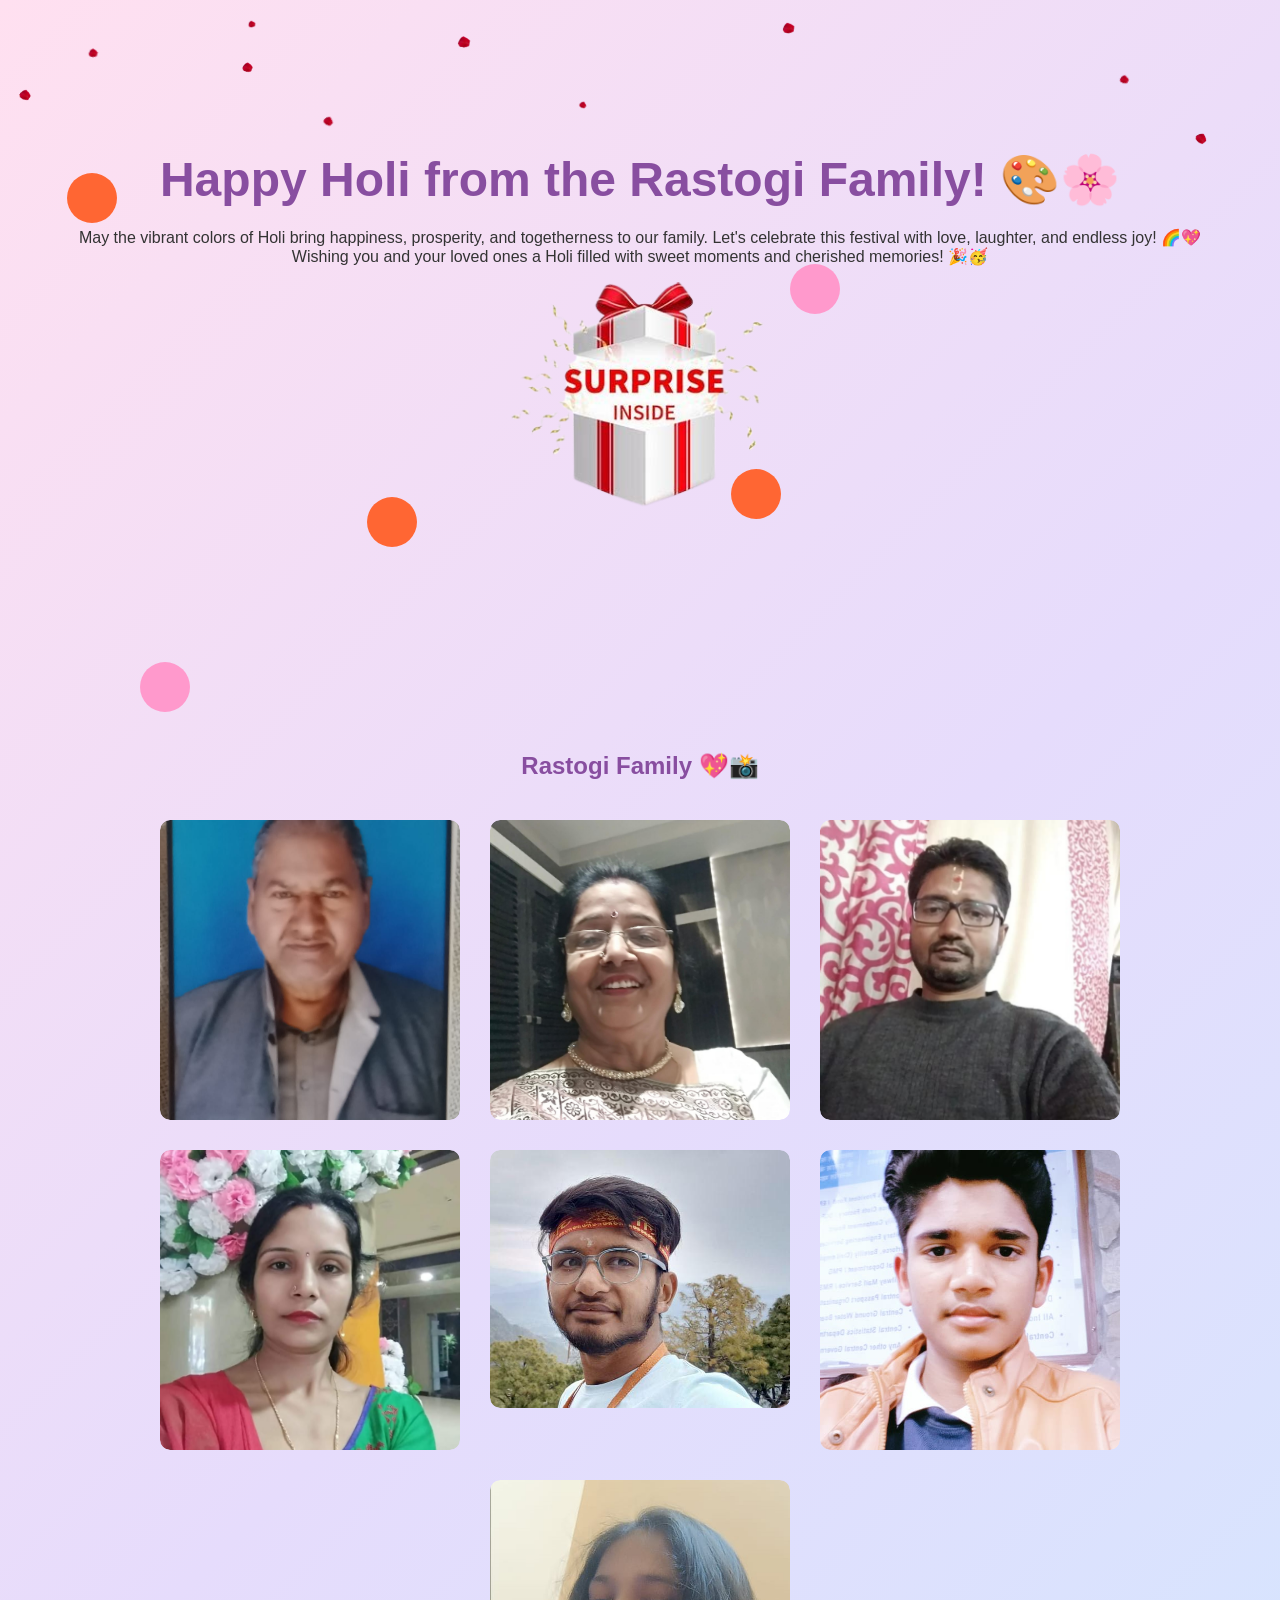
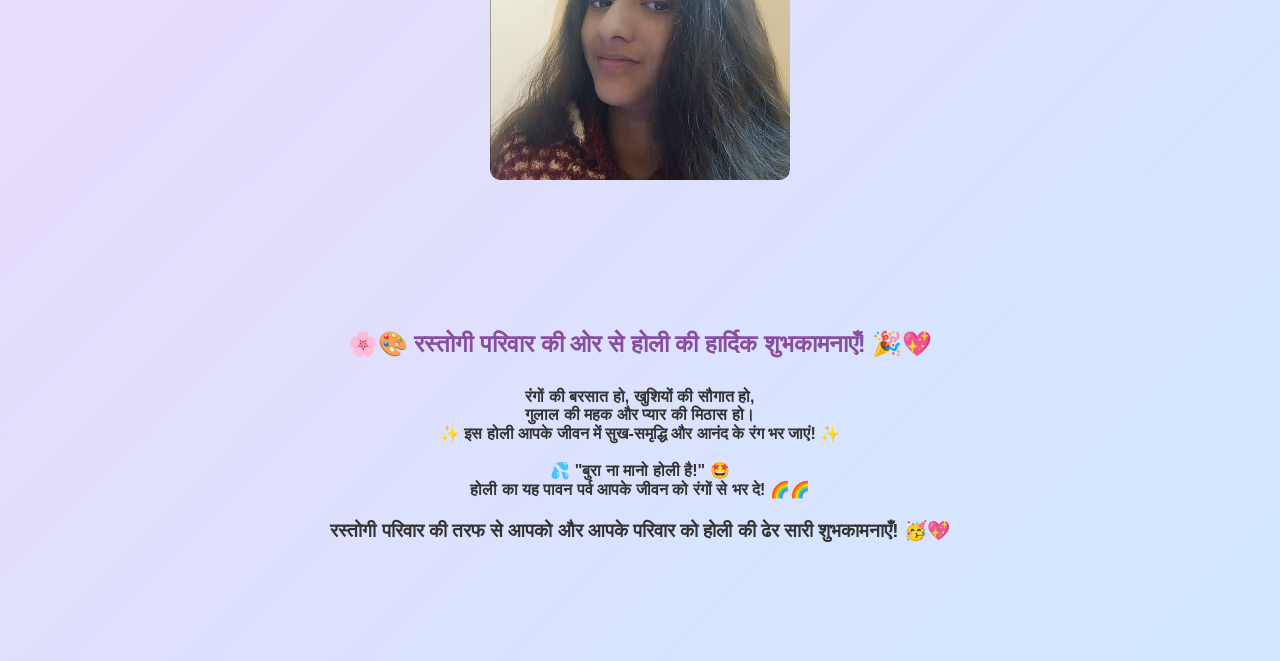
==== index.html @ 22f5c80f "Add files via upload" ====
<!DOCTYPE html>
<html lang="en">

<head>
  <meta charset="UTF-8" />
  <meta name="viewport" content="width=device-width, initial-scale=1.0" />
  <title>My Love for You - Holi Gift</title>
  <link rel="stylesheet" href="style.css" />
  <script src="https://cdnjs.cloudflare.com/ajax/libs/gsap/3.9.1/gsap.min.js"></script>
</head>

<body>

  <div class="holi-colors"></div>

  <div class="container">
    <div class="welcome-section">
      <h1>Happy Holi from the Rastogi Family! 🎨🌸</h1>
      <p class="family-message">
        May the vibrant colors of Holi bring happiness, prosperity, and togetherness to our family.
        Let's celebrate this festival with love, laughter, and endless joy! 🌈💖
        Wishing you and your loved ones a Holi filled with sweet moments and cherished memories! 🎉🥳
      </p>

      <div class="gift-box" id="giftBox"></div>
    </div>

    <div class="gallery-section">
      <h2 class="cherished-memories">Rastogi Family 💖📸</h2>

      <div class="row">
        <div class="col">
          <div class="image-container">
            <img src="image1.jpg" alt="Memory 1" />
          </div>
        </div>
        <div class="col">
          <div class="image-container">
            <img src="image2.jpg" alt="Memory 2" />
          </div>
        </div>
        <div class="col">
          <div class="image-container">
            <img src="image3.jpg" alt="Memory 3" />
          </div>
        </div>
        <div class="col">
          <div class="image-container">
            <img src="image4.jpg" alt="Memory 4" />
          </div>
        </div>
        <div class="col">
          <div class="image-container">
            <img src="image5.jpg" alt="Memory 5" />
          </div>
        </div>
        <div class="col">
          <div class="image-container">
            <img src="image6.jpg" alt="Memory 6" />
          </div>
        </div>
        <div class="col">
          <div class="image-container">
            <img src="image7.jpg" alt="Memory 7" />
          </div>
        </div>
      </div>
    </div>
    <div class="rose-rain"></div>
    <div class="poetry-section">
      <h2>🌸🎨 <b>रस्तोगी परिवार की ओर से होली की हार्दिक शुभकामनाएँ!</b> 🎉💖</h2>
      <p class="poetry-line">
      <h4>
        रंगों की बरसात हो, खुशियों की सौगात हो, <br />
        गुलाल की महक और प्यार की मिठास हो। <br />
        ✨ इस होली आपके जीवन में सुख-समृद्धि और आनंद के रंग भर जाएं! ✨
        <br /><br />
        💦 <b>"बुरा ना मानो होली है!"</b> 🤩 <br />
        होली का यह पावन पर्व आपके जीवन को रंगों से भर दे! 🌈🌈
      </h4>
      <h3><b>रस्तोगी परिवार की तरफ से आपको और आपके परिवार को होली की ढेर सारी
          शुभकामनाएँ!</b>
        🥳💖</h3>
      </p>
    </div>
  </div>

  <script src="script.js"></script>
</body>

</html>
---- style.css ----
/* style.css */
body {
  margin: 0;
  font-family: "Arial", sans-serif;
  color: #333;
  overflow-x: hidden;
  background: linear-gradient(135deg, #ffe0f0, #e6dcfc, #d0e8ff);
}

.rose-rain {
  position: fixed;
  top: 0;
  left: 0;
  width: 100%;
  height: 100%;
  pointer-events: none;
}

.petal {
  position: absolute;
  width: 20px;
  height: auto;
  transform-origin: center center;
}

.container {
  max-width: 1200px;
  margin: 0 auto;
  text-align: center;
  padding: 40px 20px;
  position: relative;
  z-index: 1;
}

.welcome-section {
  padding: 80px 20px;
}

.welcome-section h1 {
  font-size: 3em;
  margin-bottom: 20px;
  color: #884ea0;
}

.love-message {
  font-size: 1.2em;
  color: #555;
}

.gallery-section,
.poetry-section {
  padding: 60px 20px;
  text-align: center;
}

.gallery-section h2,
.poetry-section h2 {
  margin-bottom: 30px;
  color: #884ea0;
}

.row {
  display: flex;
  justify-content: center;
  flex-wrap: wrap;
  gap: 10px;
}

.col {
  flex: 0 0 300px;
  margin: 10px;
}

.image-container {
  overflow: hidden;
  border-radius: 10px;
  box-shadow: 0 0px 0px rgba(0, 0, 0, 0.1);
  transition: transform 0.3s ease;
}

.image-container:hover {
  transform: scale(1.05);
}

.image-container img {
  width: 100%;
  height: 100%;
  display: block;
  object-fit: cover;
  border-radius: 10px;
  max-height: 300px;
}

.poetry-line {
  font-size: 1.1em;
  line-height: 2; /* Increased line-height for better spacing */
  font-weight: bolder;
  color: #333; /* Changed color to dark gray for better contrast */
  margin-bottom: 15px;
  /* Added a more prominent text shadow with a blur radius */
  text-shadow: 0px 0px 4px rgba(255, 255, 255, 0.8);
}

.holi-colors {
  position: fixed;
  top: 0;
  left: 0;
  width: 100%;
  height: 100%;
  pointer-events: none;
  z-index: -1;
}

.holi-color {
  position: absolute;
  width: 50px;
  height: 50px;
  border-radius: 50%;
  animation: holi-scatter 5s linear infinite;
}

@keyframes holi-scatter {
  0% {
    transform: translate(0, 0);
    opacity: 0;
  }
  50% {
    opacity: 1;
  }
  100% {
    transform: translate(
      calc(100vw * (Math.random() - 0.5)),
      calc(100vh * (Math.random() - 0.5))
    );
    opacity: 0;
  }
}

.gift-box {
  width: 300px;
  height: 300px;
  background-image: url("gift-box.png");
  background-size: contain;
  background-repeat: no-repeat;
  position: relative;
  margin: 10px auto;
  cursor: pointer;
}
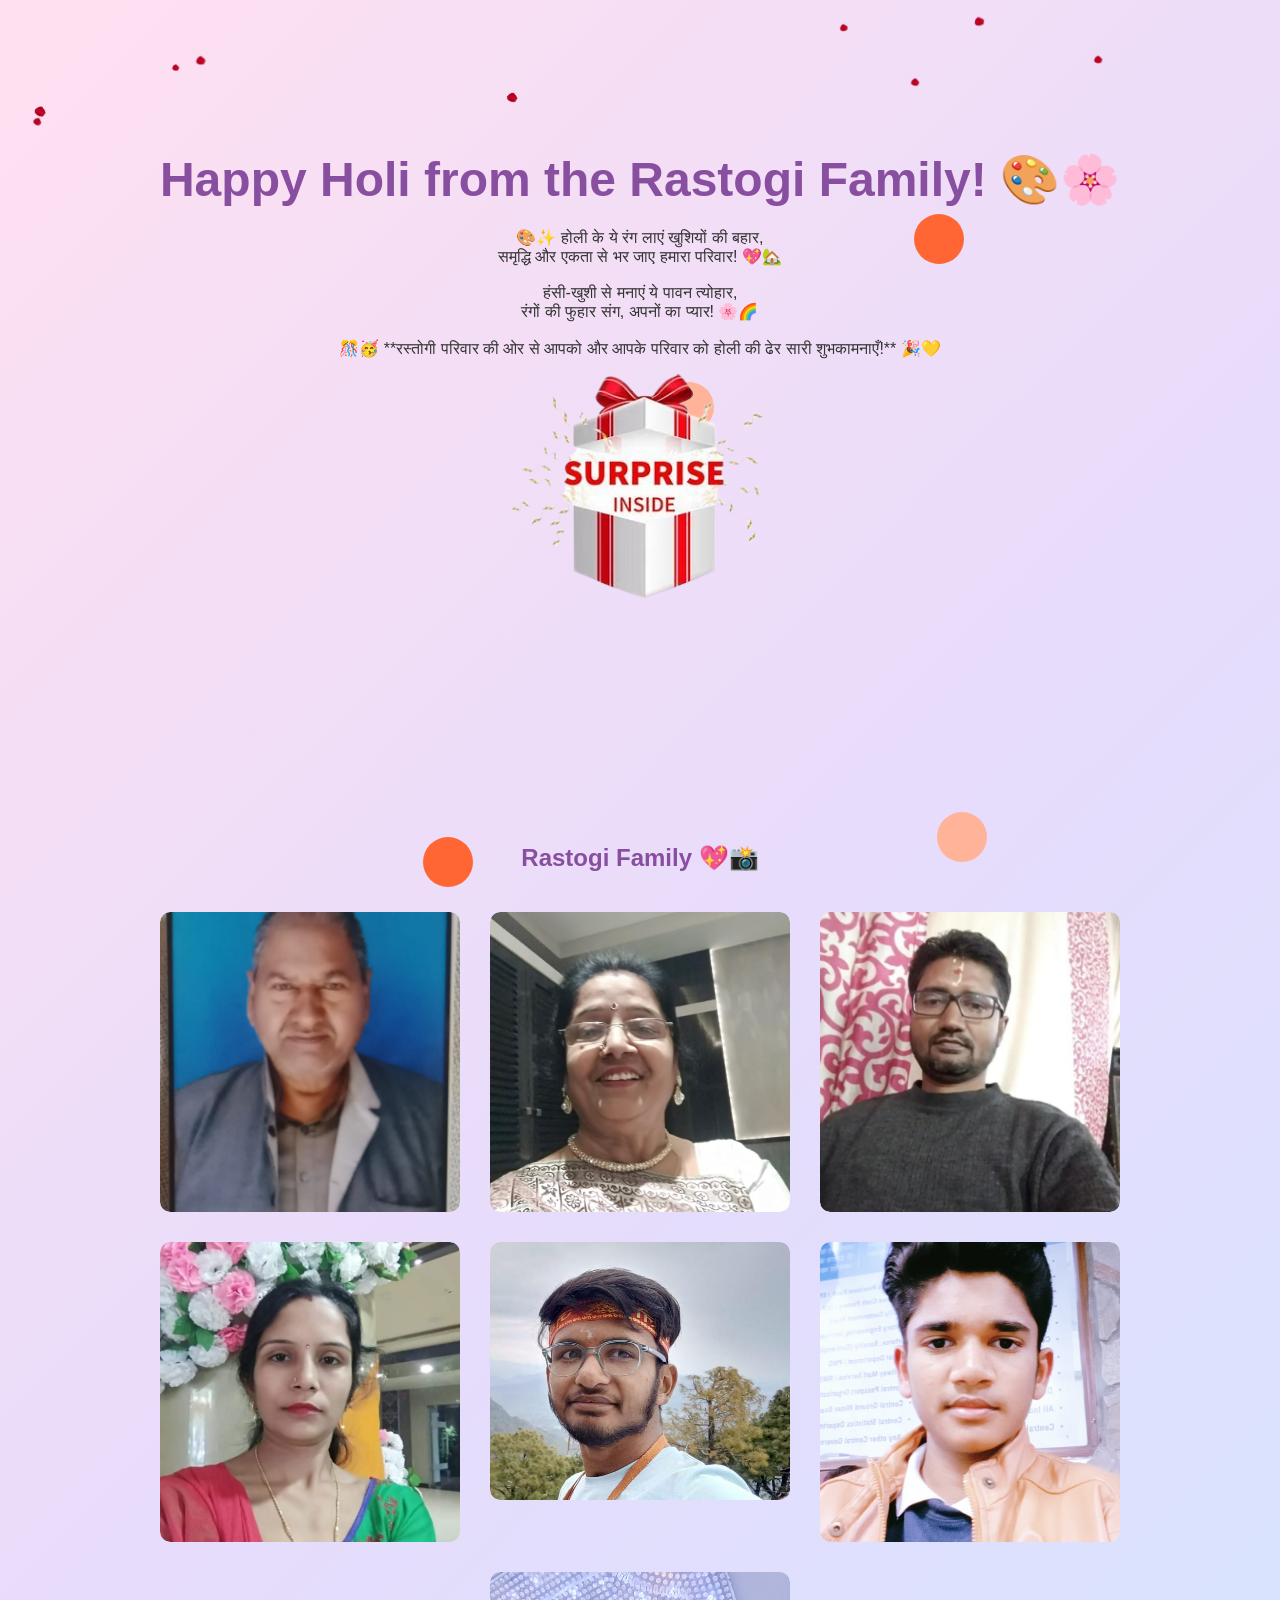
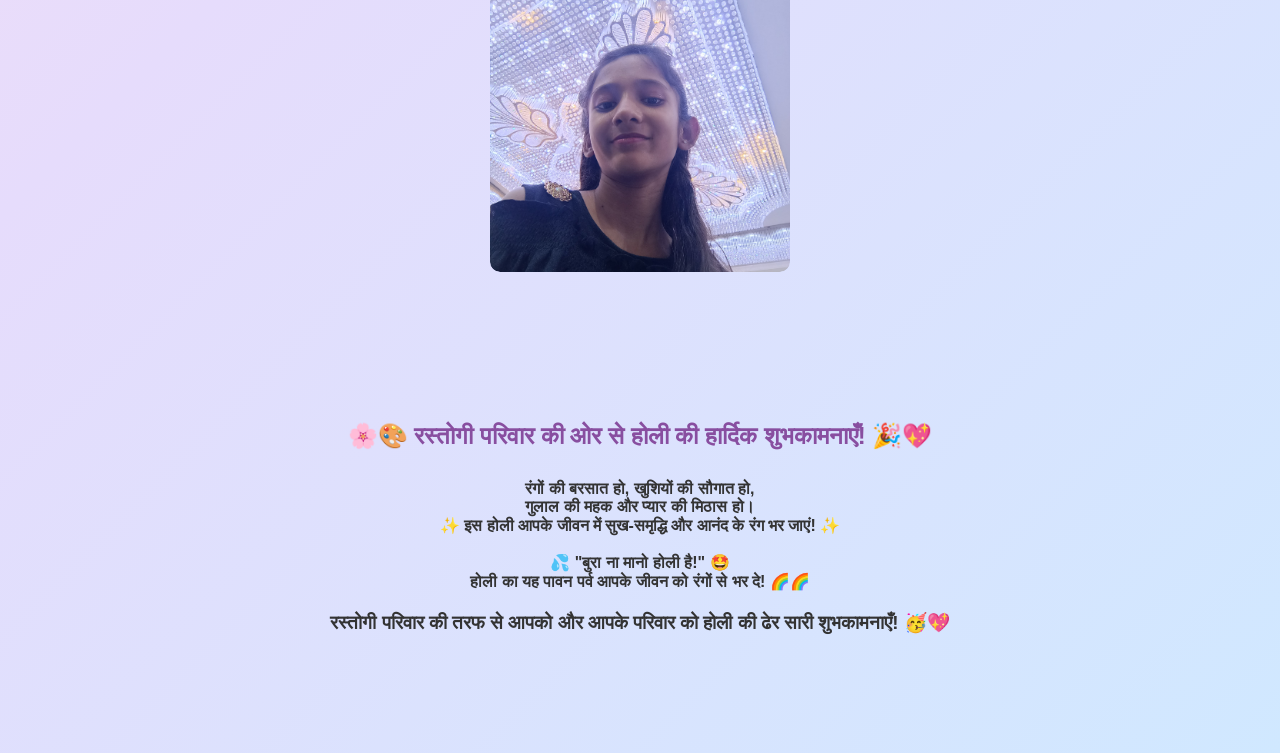
==== commit 18113be9: "Update index.html" ====
--- a/index.html
+++ b/index.html
@@ -17,9 +17,13 @@
     <div class="welcome-section">
       <h1>Happy Holi from the Rastogi Family! 🎨🌸</h1>
       <p class="family-message">
-        May the vibrant colors of Holi bring happiness, prosperity, and togetherness to our family.
-        Let's celebrate this festival with love, laughter, and endless joy! 🌈💖
-        Wishing you and your loved ones a Holi filled with sweet moments and cherished memories! 🎉🥳
+        🎨✨ होली के ये रंग लाएं खुशियों की बहार, <br>
+        समृद्धि और एकता से भर जाए हमारा परिवार! 💖🏡 <br><br>
+        
+        हंसी-खुशी से मनाएं ये पावन त्योहार, <br>
+        रंगों की फुहार संग, अपनों का प्यार! 🌸🌈<br><br>
+        
+        🎊🥳 **रस्तोगी परिवार की ओर से आपको और आपके परिवार को होली की ढेर सारी शुभकामनाएँ!** 🎉💛  
       </p>
 
       <div class="gift-box" id="giftBox"></div>
@@ -88,4 +92,4 @@
   <script src="script.js"></script>
 </body>
 
-</html>+</html>
